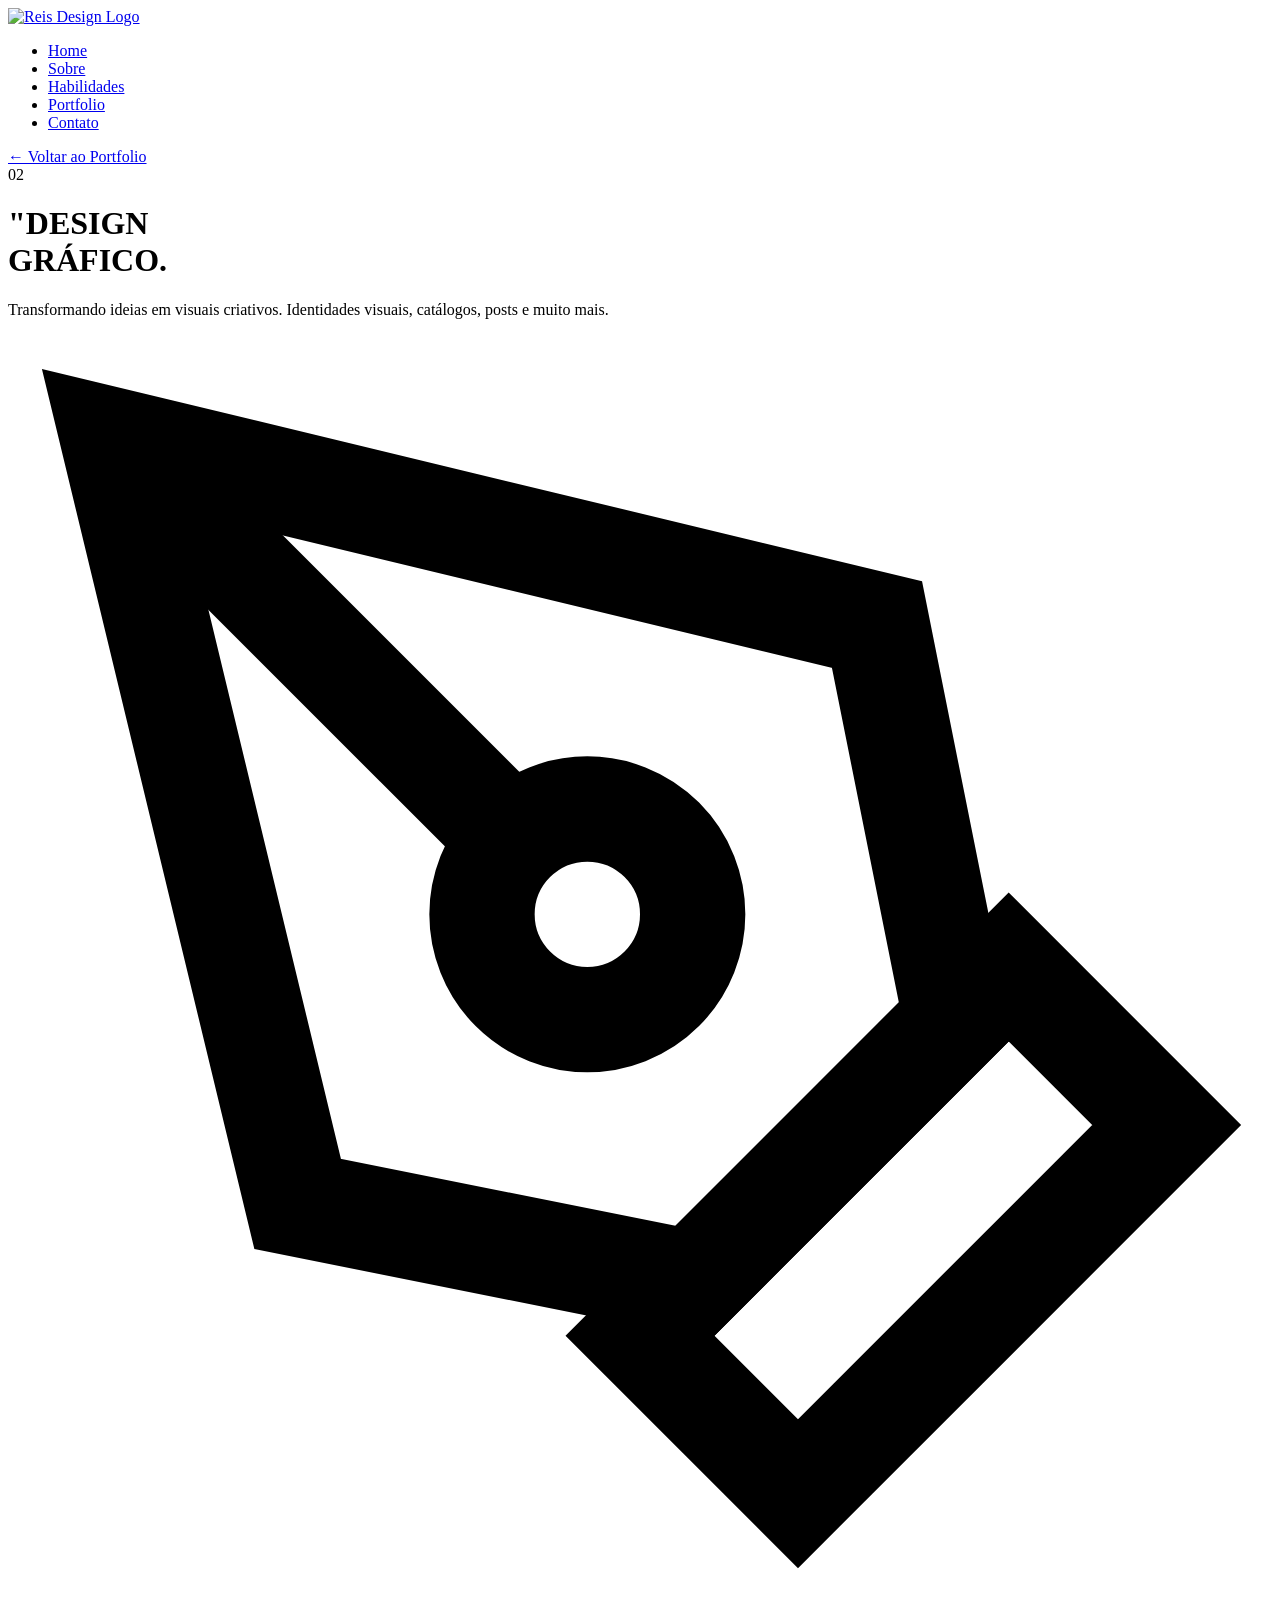
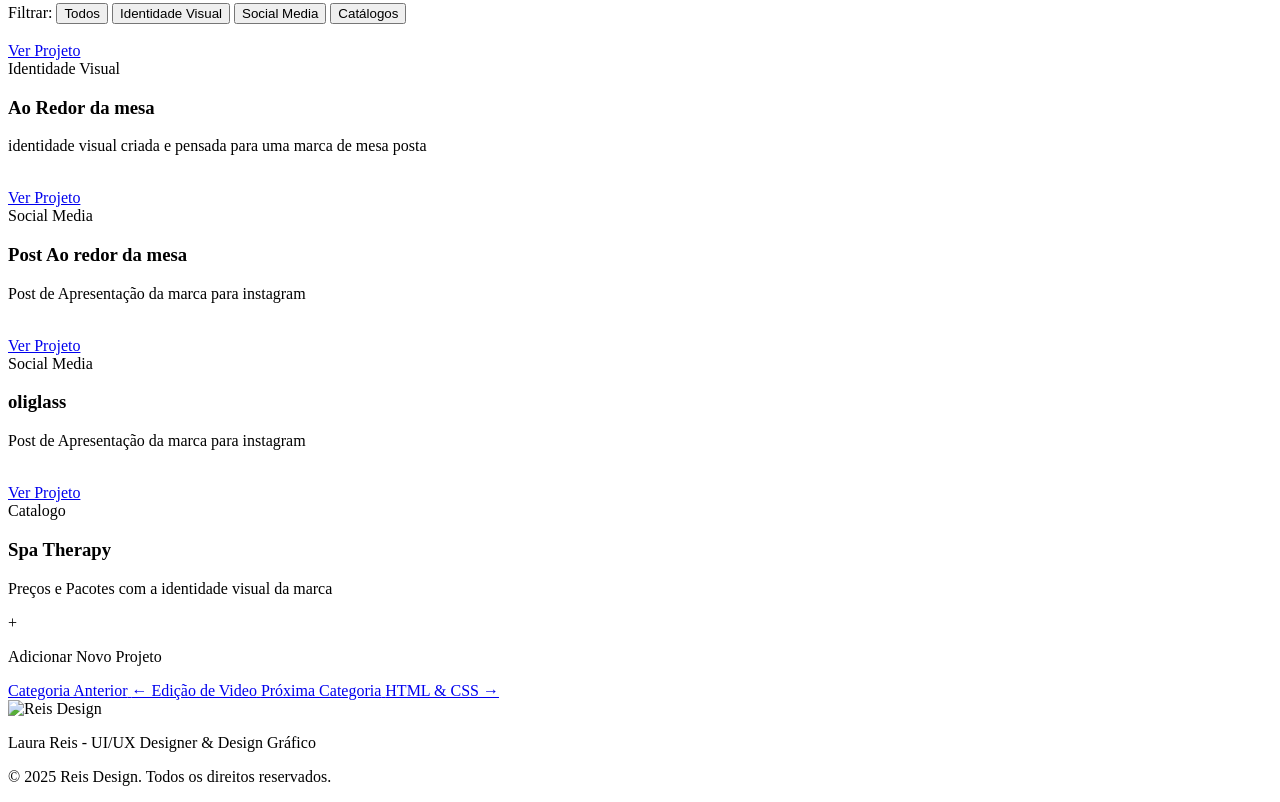
==== public/portifolio-design-grafico.html @ 77d80f51 "Add files via upload" ====
<!DOCTYPE html>
<html lang="pt-BR">
<head>
    <meta charset="UTF-8">
    <meta name="viewport" content="width=device-width, initial-scale=1.0">
    <title>Design Gráfico - Laura Reis Portfolio</title>
    <meta name="description" content="Projetos de Design Gráfico de Laura Reis - Criatividade visual">
    <link rel="stylesheet" href="css/portifolio-page.css">
    <link rel="stylesheet" href="css/portifolio.css">
    <link rel="preconnect" href="https://fonts.googleapis.com">
    <link rel="preconnect" href="https://fonts.gstatic.com" crossorigin>
    <link href="https://fonts.googleapis.com/css2?family=Poppins:wght@300;400;500;600;700;800;900&family=Permanent+Marker&display=swap" rel="stylesheet">
</head>
<body>
    <!-- Navigation -->
    <nav class="navbar">
        <div class="nav-container">
            <a href="index.html" class="nav-logo">
                <img src="img/Frame 4 (1).png" alt="Reis Design Logo" class="logo-img">
            </a>
            <ul class="nav-menu">
                <li><a href="index.html" class="nav-link">Home</a></li>
                <li><a href="index.html#about" class="nav-link">Sobre</a></li>
                <li><a href="index.html#skills" class="nav-link">Habilidades</a></li>
                <li><a href="index.html#portfolio" class="nav-link active">Portfolio</a></li>
                <li><a href="index.html#contact" class="nav-link">Contato</a></li>
            </ul>
            <div class="hamburger">
                <span class="bar"></span>
                <span class="bar"></span>
                <span class="bar"></span>
            </div>
        </div>
    </nav>

    <!-- Page Header -->
    <header class="page-header design-grafico">
        <div class="header-content">
            <a href="index.html#portfolio" class="back-link">
                <span class="arrow">&larr;</span> Voltar ao Portfolio
            </a>
            <div class="header-title-wrapper">
                <span class="category-number">02</span>
                <h1 class="page-title">
                    <span class="quote-mark">"</span>DESIGN
                    <br>
                    <span class="title-highlight">GRÁFICO.</span>
                </h1>
            </div>
            <p class="page-description">
                Transformando ideias em visuais criativos. 
                Identidades visuais, catálogos, posts e muito mais.
            </p>
        </div>
        <div class="header-visual">
            <div class="visual-icon">
                <svg viewBox="0 0 24 24" fill="none" stroke="currentColor" stroke-width="2">
                    <path d="M12 19l7-7 3 3-7 7-3-3z"></path>
                    <path d="M18 13l-1.5-7.5L2 2l3.5 14.5L13 18l5-5z"></path>
                    <path d="M2 2l7.586 7.586"></path>
                    <circle cx="11" cy="11" r="2"></circle>
                </svg>
            </div>
        </div>
    </header>

    <!-- Projects Grid -->
    <section class="projects-section">
        <div class="projects-container">
            <div class="filter-bar">
                <span class="filter-label">Filtrar:</span>
                <button class="filter-btn active" data-filter="all">Todos</button>
                <button class="filter-btn" data-filter="identidade">Identidade Visual</button>
                <button class="filter-btn" data-filter="social">Social Media</button>
                <button class="filter-btn" data-filter="catalogo">Catálogos</button>
            </div>

            <div class="projects-grid">
                <!-- Project Card 1 -->
                <article class="project-card" data-category="identidade">
                    <div class="project-image">
                        <div class="image-placeholder">
                            <img src="img/aoredordamesa.png" alt="">
                        </div>
                        <div class="project-overlay">
                            <a href="https://www.canva.com/design/DAG_GG8MSS8/7zg3P_T2dqtpO8fY2wXtcg/edit?utm_content=DAG_GG8MSS8&utm_campaign=designshare&utm_medium=link2&utm_source=sharebutton" class="project-link">Ver Projeto</a>
                        </div>
                    </div>
                    <div class="project-info">
                        <span class="project-tag">Identidade Visual</span>
                        <h3 class="project-title">Ao Redor da mesa</h3>
                        <p class="project-desc">identidade visual criada e pensada para uma marca de mesa posta</p>
                    </div>
                </article>

                <!-- Project Card 2 -->
                <article class="project-card" data-category="social">
                    <div class="project-image">
                        <div class="image-placeholder">
                            <img src="img/postmesaposta.png" alt="">
                        </div>
                        <div class="project-overlay">
                            <a href="https://www.canva.com/design/DAG_SDrV_xE/rSsvjfH1D6ohC1c9PYAPOA/edit?utm_content=DAG_SDrV_xE&utm_campaign=designshare&utm_medium=link2&utm_source=sharebutton" class="project-link">Ver Projeto</a>
                        </div>
                    </div>
                    <div class="project-info">
                        <span class="project-tag">Social Media</span>
                        <h3 class="project-title">Post Ao redor da mesa</h3>
                        <p class="project-desc">Post de Apresentação da marca para instagram</p>
                    </div>
                </article>

                <!-- Project Card 3 -->
                <article class="project-card" data-category="catalogo">
                    <div class="project-image">
                        <div class="image-placeholder">
                            <img src="img/oliglass.png" alt="">
                        </div>
                        <div class="project-overlay">
                            <a href="https://www.canva.com/design/DAG-O_dpfY8/xltZCmpnu5b3GD05Kp-xCw/edit?utm_content=DAG-O_dpfY8&utm_campaign=designshare&utm_medium=link2&utm_source=sharebutton" class="project-link">Ver Projeto</a>
                        </div>
                    </div>
                    <div class="project-info">
                        <span class="project-tag">Social Media</span>
                        <h3 class="project-title">oliglass</h3>
                        <p class="project-desc">Post de Apresentação da marca para instagram</p>
                    </div>
                </article>

                 <article class="project-card" data-category="catalogo">
                    <div class="project-image">
                        <div class="image-placeholder">
                            <img src="img/catalogo.png" alt="">
                        </div>
                        <div class="project-overlay">
                            <a href="https://www.canva.com/design/DAGw0w1OeeE/ln2j4IoxQpuLvzB_pDuCww/edit?utm_content=DAGw0w1OeeE&utm_campaign=designshare&utm_medium=link2&utm_source=sharebutton" class="project-link">Ver Projeto</a>
                        </div>
                    </div>
                    <div class="project-info">
                        <span class="project-tag">Catalogo</span>
                        <h3 class="project-title">Spa Therapy</h3>
                        <p class="project-desc">Preços e Pacotes com a identidade visual da marca</p>
                    </div>
                </article>

                <!-- Add More Project Placeholder -->
                <article class="project-card add-project">
                    <div class="add-project-content">
                        <span class="add-icon">+</span>
                        <p>Adicionar Novo Projeto</p>
                    </div>
                </article>
            </div>
        </div>
    </section>

    <!-- Navigation Between Categories -->
    <section class="category-nav">
        <div class="nav-container">
            <a href="portifolio-video.html" class="nav-card prev">
                <span class="nav-label">Categoria Anterior</span>
                <span class="nav-title">&larr; Edição de Video</span>
            </a>
            <a href="portifolio-web.html" class="nav-card next">
                <span class="nav-label">Próxima Categoria</span>
                <span class="nav-title">HTML & CSS &rarr;</span>
            </a>
        </div>
    </section>

    <!-- Footer -->
    <footer class="footer">
        <div class="footer-content">
            <img src="img/Frame 5.png" alt="Reis Design" class="footer-logo">
            <p class="footer-text">Laura Reis - UI/UX Designer & Design Gráfico</p>
            <p class="footer-copyright">© 2025 Reis Design. Todos os direitos reservados.</p>
        </div>
    </footer>

    <script src="js/main.js"></script>
    <script src="js/portfolio-filter.js"></script>
</body>
</html>
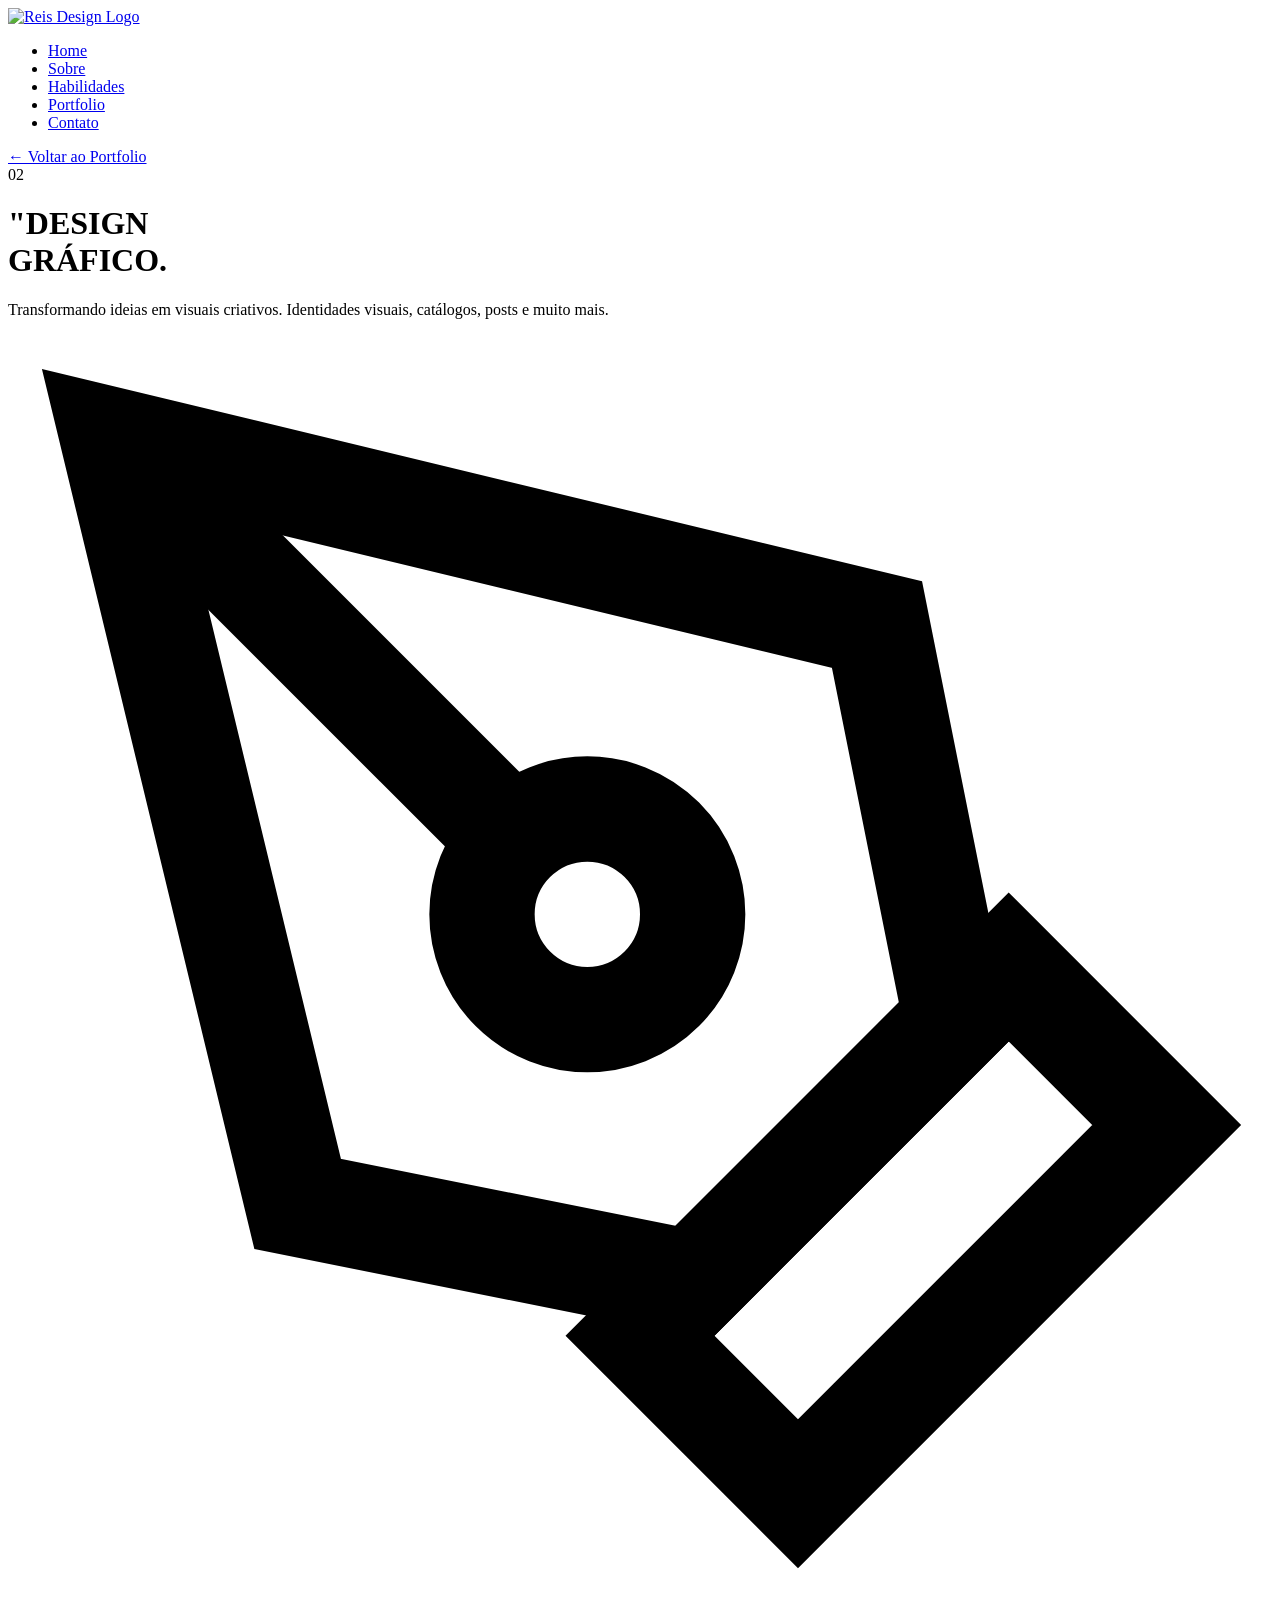
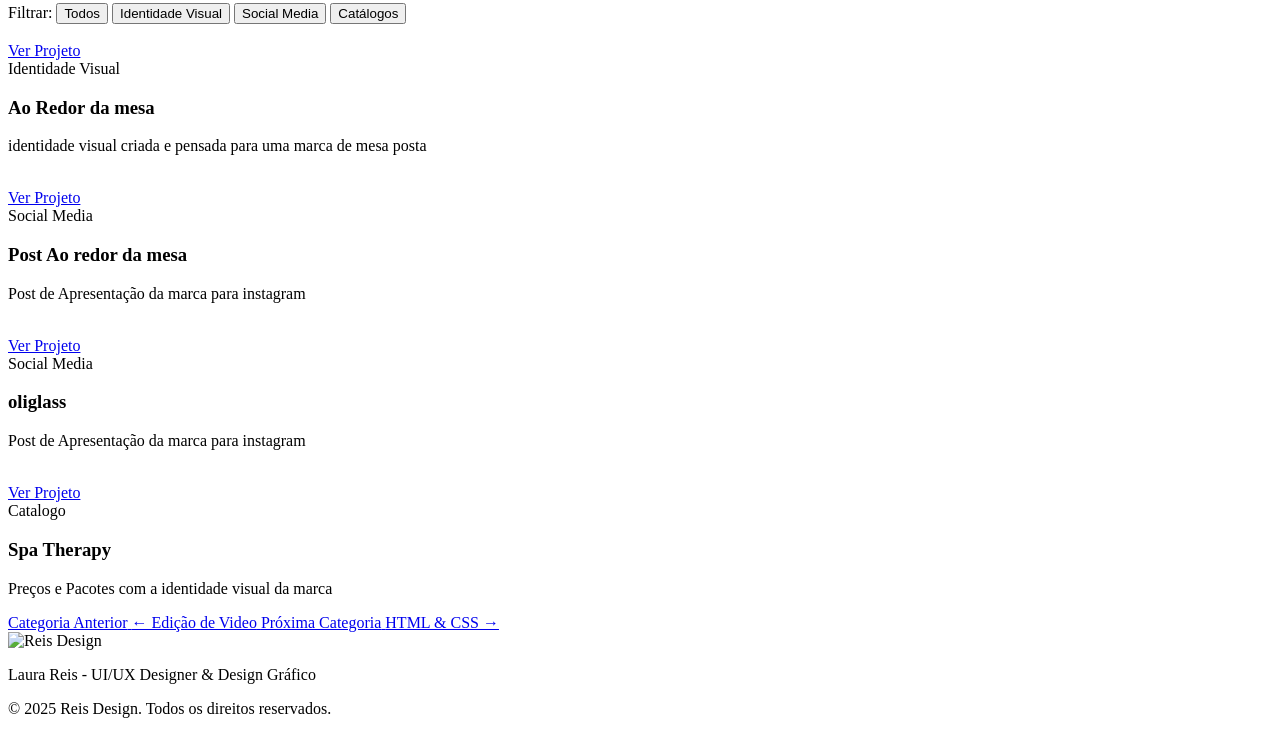
==== commit bf192947: "tirandoadicionar" ====
--- a/public/portifolio-design-grafico.html
+++ b/public/portifolio-design-grafico.html
@@ -144,12 +144,7 @@
                 </article>
 
                 <!-- Add More Project Placeholder -->
-                <article class="project-card add-project">
-                    <div class="add-project-content">
-                        <span class="add-icon">+</span>
-                        <p>Adicionar Novo Projeto</p>
-                    </div>
-                </article>
+                
             </div>
         </div>
     </section>
